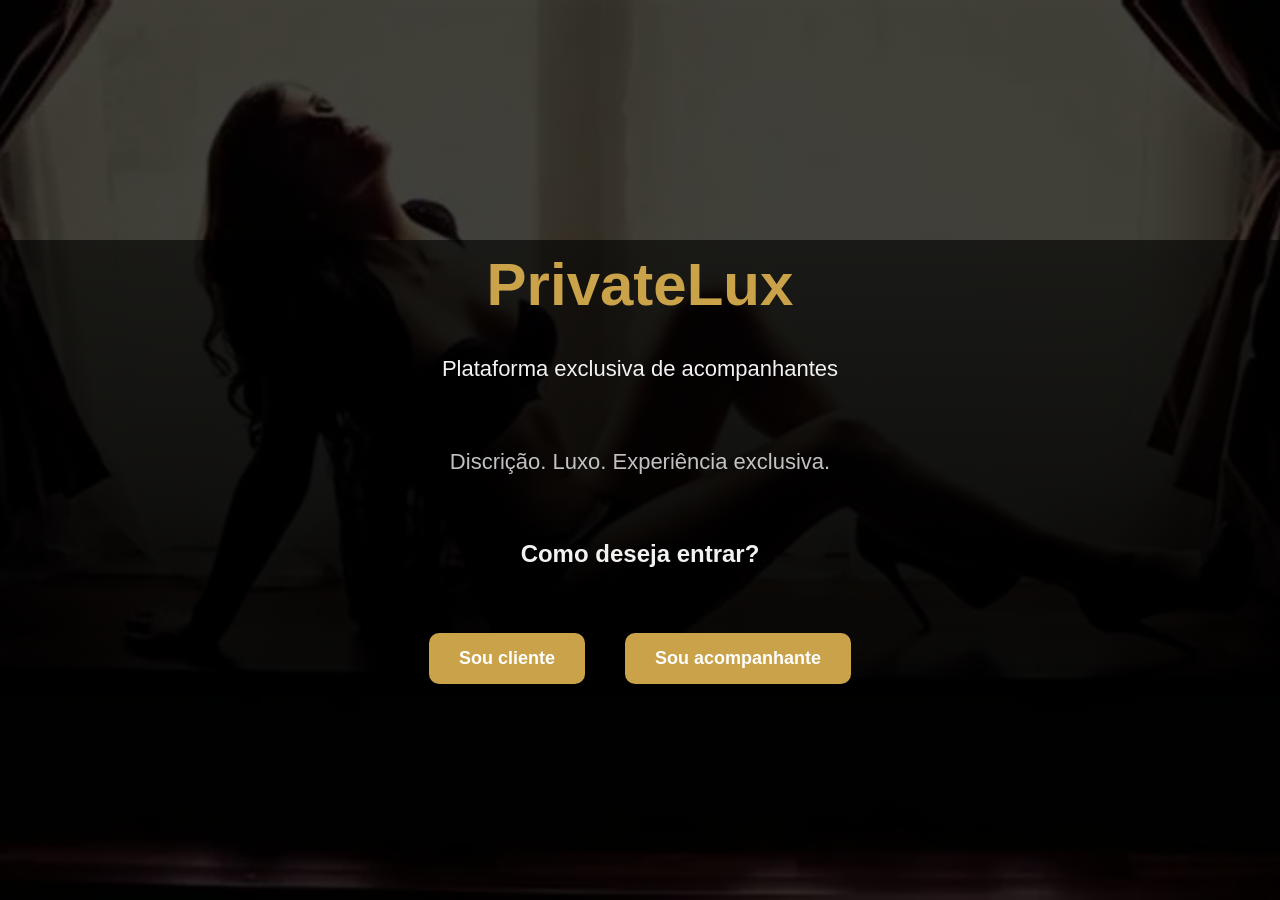
==== index.html @ 8ea76fc2 "Update index.html" ====
<!DOCTYPE html>
<html>

<head>
<title>PrivateLux</title>

<link rel="manifest" href="manifest.json">
<meta name="theme-color" content="#C9A24A">
<meta name="viewport" content="width=device-width, initial-scale=1.0">

<link rel="stylesheet" href="style.css">
<style>

.botoesEntrada{
display:flex;
justify-content:center;
gap:20px;
margin-top:20px;
}

/* MOBILE */
@media (max-width: 600px){

.botoesEntrada{
flex-direction:column;
align-items:center;
gap:15px;
}

.botoesEntrada button{
width:90%;
max-width:300px;
font-size:18px;
padding:15px;
white-space:normal;
}

}
.hero h1{
margin:0;
}
.hero{
min-height:auto;
display:flex;
flex-direction:column;
justify-content:flex-start;
align-items:center;
text-align:center;
padding-top:10px;
box-sizing:border-box;
gap:15px;

background: linear-gradient(rgba(0,0,0,0.6), rgba(0,0,0,0.85)), url('https://images.unsplash.com/photo-1520975922284-9e0f3f0c6b9f');
background-size:cover;
background-position:center;
}
button{
background:#C9A24A;
color:white;
border:none;
border-radius:10px;
font-weight:bold;
cursor:pointer;
transition:0.3s;
}

button:hover{
background:#b8933f;
transform:scale(1.05);
}
</style>
</head>

<body class="semMenu">

<div id="telaEntrada" style="text-align:center; padding:60px;">

</div>
  
<div class="menu">

<div class="logo">
PrivateLux
</div>

<div class="links">
<a href="#">Home</a>
<a href="#">Acompanhantes</a>
<a href="#">Cidades</a>
<a href="#">Login</a>
</div>

</div>

<div class="hero">

<h1>PrivateLux</h1>

<p>Plataforma exclusiva de acompanhantes</p>
<p style="opacity:0.8;">Discrição. Luxo. Experiência exclusiva.</p>

<h2>Como deseja entrar?</h2>

<div class="botoesEntrada">

<button onclick="window.location.href='acompanhantes.html'" style="margin:10px; padding:15px 30px;">
Sou cliente
</button>

<button onclick="window.location.href='painel.html'" style="margin:10px; padding:15px 30px;">
Sou acompanhante
</button>
</div>



</div>
<script>
if("serviceWorker" in navigator){
  navigator.serviceWorker.register("service-worker.js")
  .then(() => console.log("PWA ativo"))
  .catch(err => console.log("Erro PWA:", err));
}
</script>
</body>

</html>
---- style.css ----
body{
margin:0;
font-family:Arial;
color:#F2F2F2;

background-image:
linear-gradient(rgba(0,0,0,0.75), rgba(0,0,0,0.75)),
url("ima.webp");

background-size:cover;
background-position:center;
background-repeat:no-repeat;
height:100vh;
}

/* MENU */

.menu{
display:flex;
justify-content:space-between;
align-items:center;
padding:15px 20px;

background: rgba(0,0,0,0.5);
backdrop-filter: blur(10px);
-webkit-backdrop-filter: blur(10px);

position:fixed;
top:0;
width:100%;
height:60px;
z-index:1000;
}

.semMenu .menu{
display:none;
}

.logo{
color:#C9A24A;
font-size:24px;
font-weight:bold;
}

.links a{
color:white;
margin-left:20px;
text-decoration:none;
}

/* HERO */

.hero{
text-align:center;
margin-top:120px;
}

.hero h1{
color:#C9A24A;
font-size:60px;
}

.hero p{
font-size:22px;
margin-bottom:30px;
}

button{
background:#C9A24A;
border:none;
padding:15px 40px;
font-size:18px;
cursor:pointer;
}

button:hover{
background:#d4b45a;
}
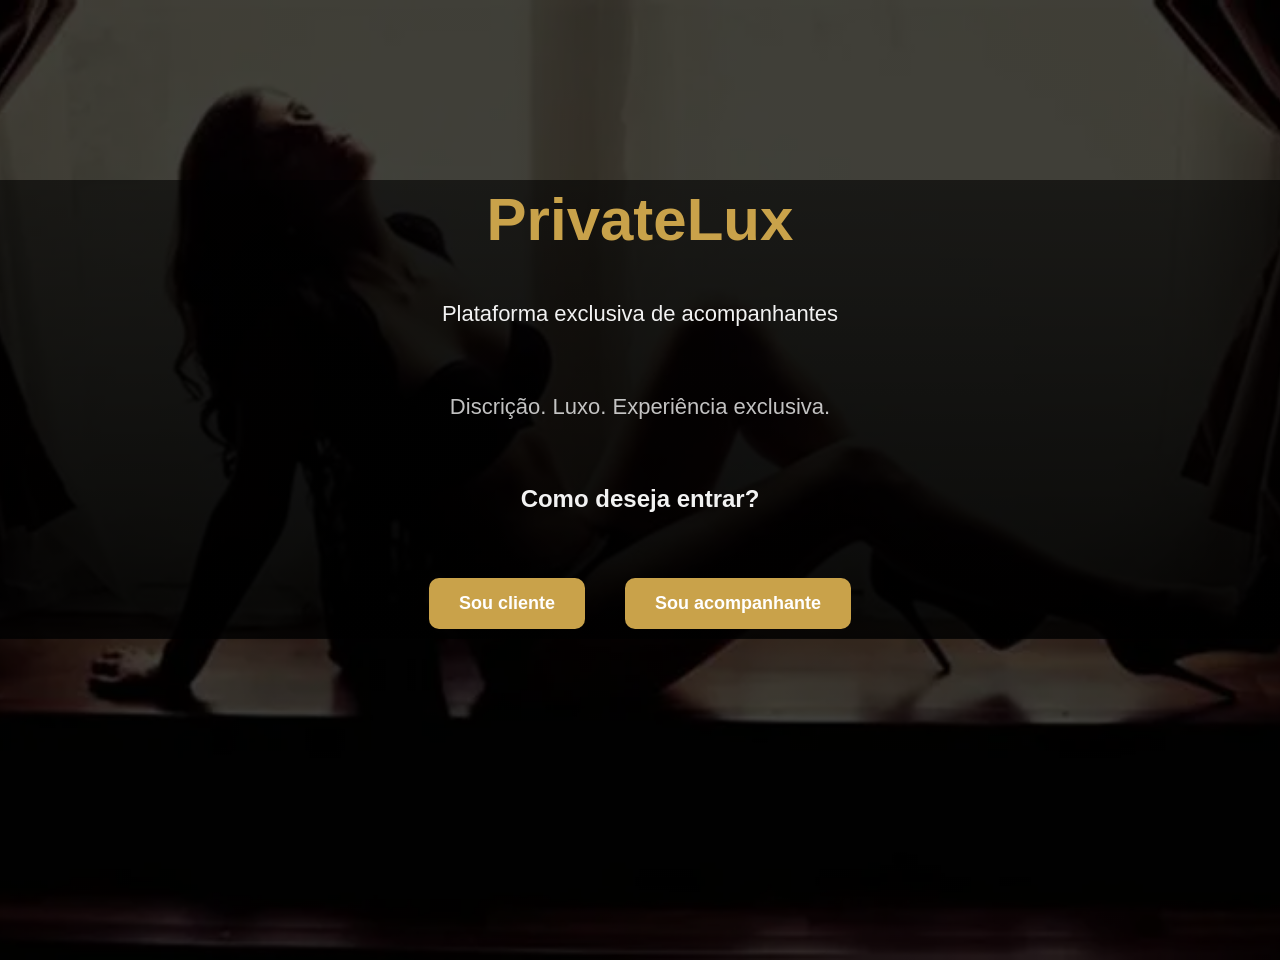
==== commit 25d65c25: "Update index.html" ====
--- a/index.html
+++ b/index.html
@@ -36,18 +36,21 @@
 }
 
 }
+body{
+padding-top:60px;
+}
 .hero h1{
-margin:0;
+margin-top:5px;
+margin-bottom:10px;
 }
 .hero{
-min-height:auto;
 display:flex;
 flex-direction:column;
 justify-content:flex-start;
 align-items:center;
 text-align:center;
-padding-top:10px;
-box-sizing:border-box;
+padding:0;
+margin:0;
 gap:15px;
 
 background: linear-gradient(rgba(0,0,0,0.6), rgba(0,0,0,0.85)), url('https://images.unsplash.com/photo-1520975922284-9e0f3f0c6b9f');
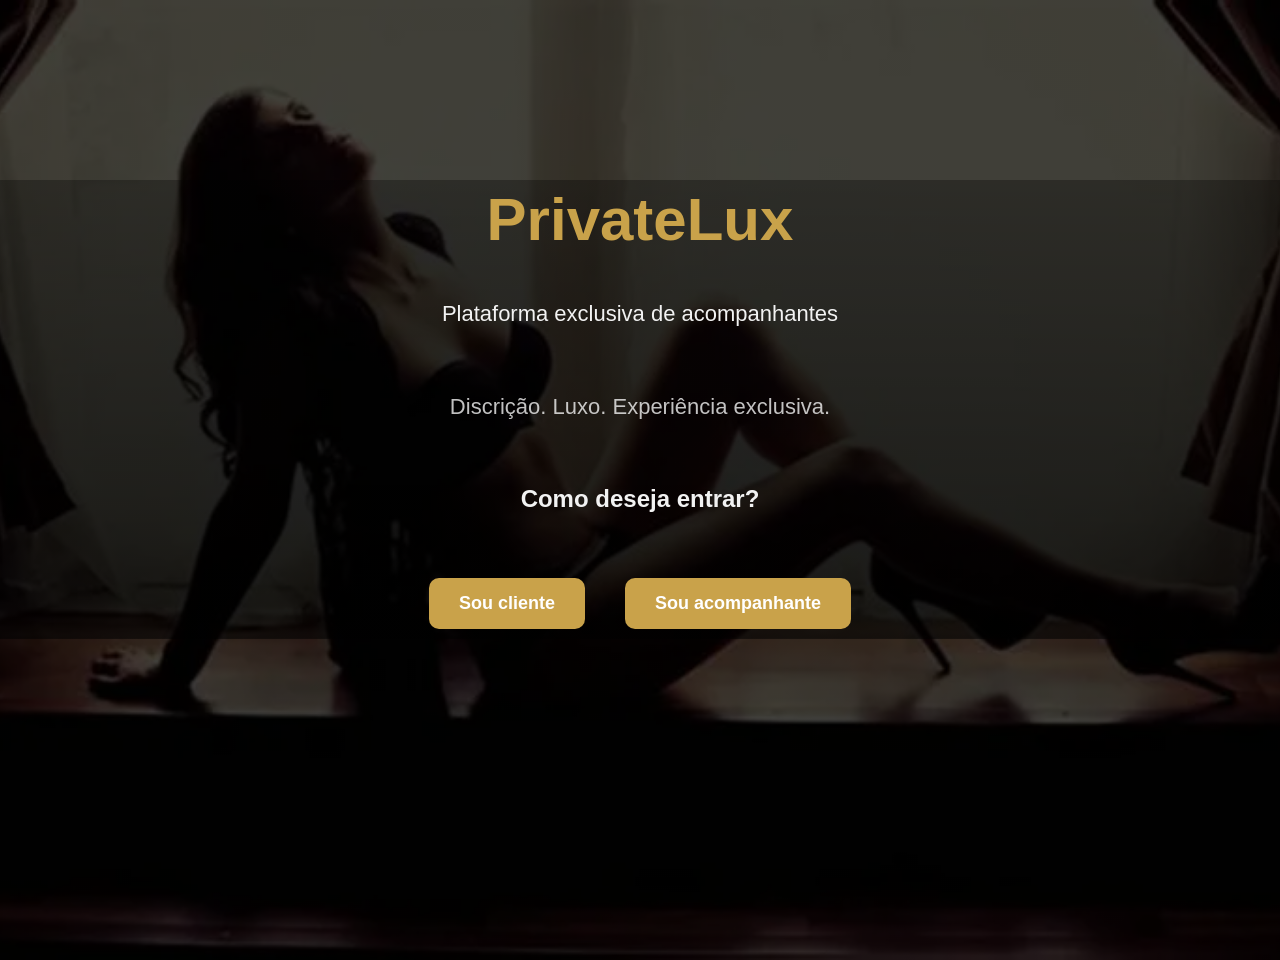
==== commit 20c3b55e: "Update index.html" ====
--- a/index.html
+++ b/index.html
@@ -53,7 +53,7 @@
 margin:0;
 gap:15px;
 
-background: linear-gradient(rgba(0,0,0,0.6), rgba(0,0,0,0.85)), url('https://images.unsplash.com/photo-1520975922284-9e0f3f0c6b9f');
+background: linear-gradient(rgba(0,0,0,0.3), rgba(0,0,0,0.6)), url('https://images.unsplash.com/photo-1520975922284-9e0f3f0c6b9f');
 background-size:cover;
 background-position:center;
 }
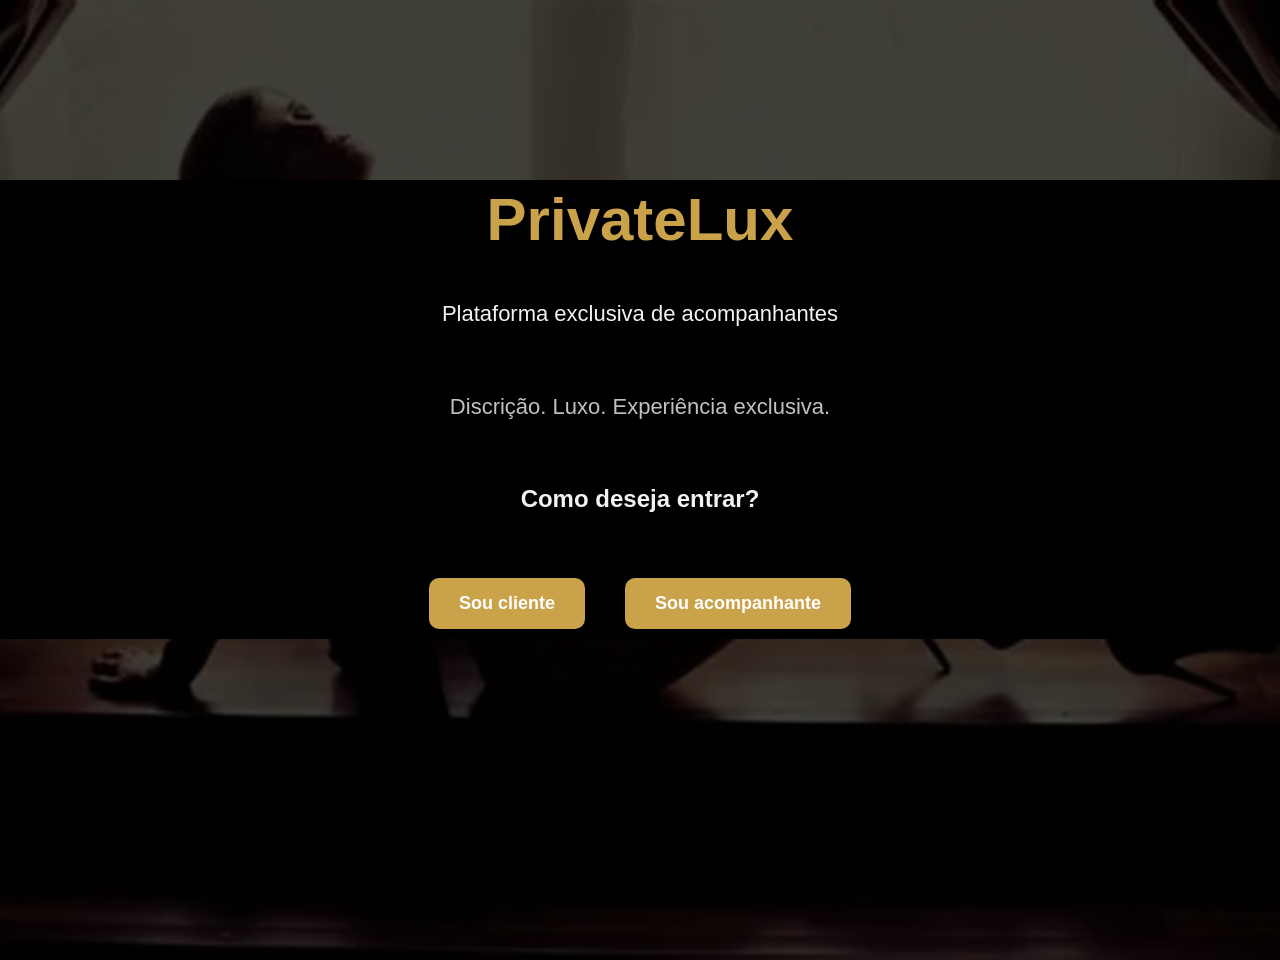
==== commit cb9109cb: "Update index.html" ====
--- a/index.html
+++ b/index.html
@@ -53,7 +53,7 @@
 margin:0;
 gap:15px;
 
-background: linear-gradient(rgba(0,0,0,0.3), rgba(0,0,0,0.6)), url('https://images.unsplash.com/photo-1520975922284-9e0f3f0c6b9f');
+background:#000;
 background-size:cover;
 background-position:center;
 }
--- a/style.css
+++ b/style.css
@@ -52,7 +52,7 @@
 
 .hero{
 text-align:center;
-margin-top:120px;
+margin-top:40px;
 }
 
 .hero h1{
@@ -76,3 +76,18 @@
 button:hover{
 background:#d4b45a;
 }
+@media (max-width: 600px){
+
+.hero h1{
+font-size:36px;
+}
+
+.hero p{
+font-size:16px;
+}
+
+.hero h2{
+font-size:20px;
+}
+
+}
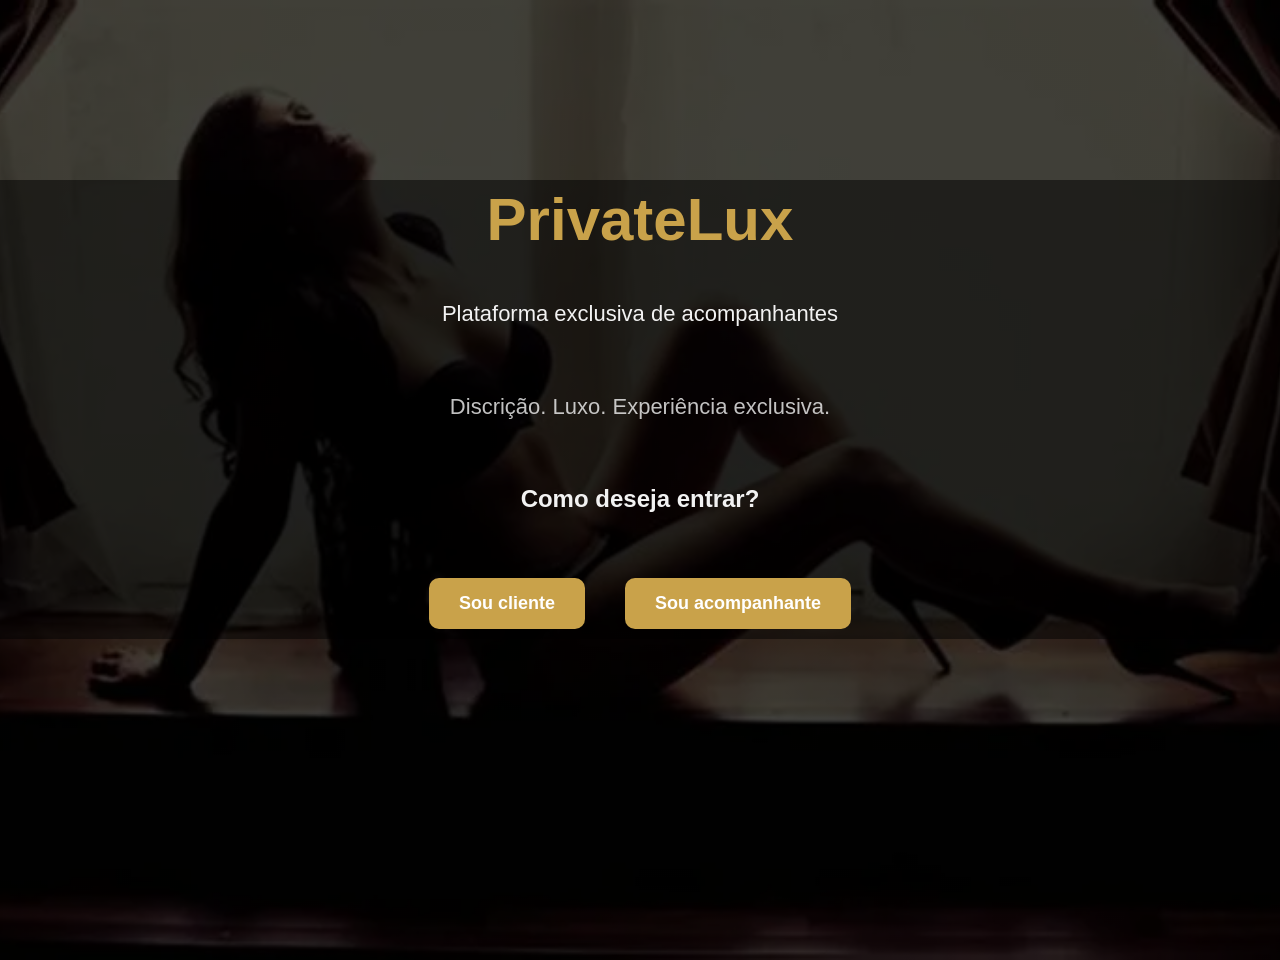
==== commit 686a03ef: "Update index.html" ====
--- a/index.html
+++ b/index.html
@@ -43,6 +43,24 @@
 margin-top:5px;
 margin-bottom:10px;
 }
+  .hero::before{
+content:"";
+position:absolute;
+top:0;
+left:0;
+width:100%;
+height:100%;
+background:rgba(0,0,0,0.5);
+z-index:0;
+}
+  .hero{
+position:relative;
+}
+
+.hero *{
+position:relative;
+z-index:1;
+}
 .hero{
 display:flex;
 flex-direction:column;
@@ -53,7 +71,7 @@
 margin:0;
 gap:15px;
 
-background:#000;
+background: url('https://images.unsplash.com/photo-1520975922284-9e0f3f0c6b9f') center/cover no-repeat;
 background-size:cover;
 background-position:center;
 }
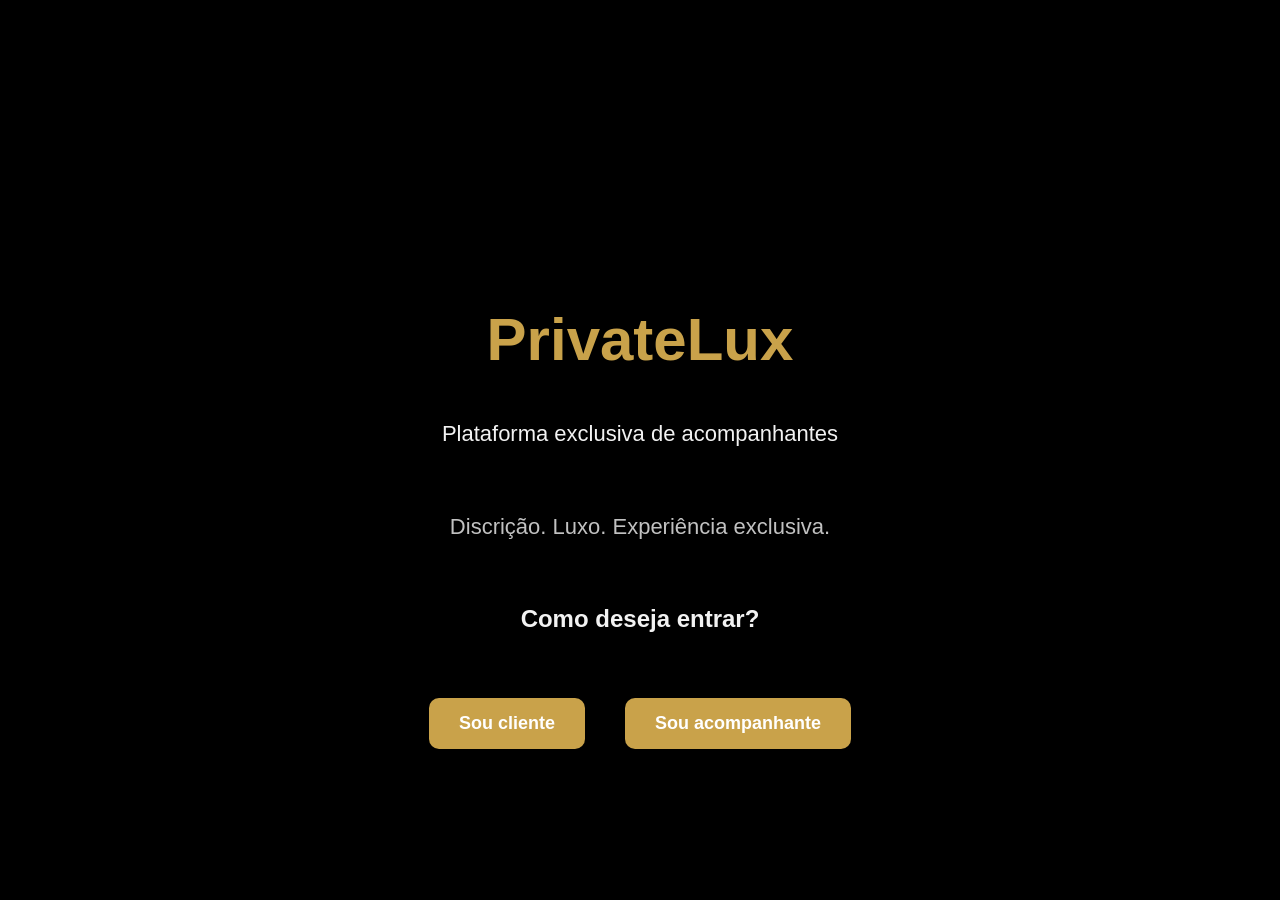
==== commit 8b5b720e: "Update index.html" ====
--- a/index.html
+++ b/index.html
@@ -67,13 +67,12 @@
 justify-content:flex-start;
 align-items:center;
 text-align:center;
-padding:0;
-margin:0;
+padding-top:80px;
 gap:15px;
 
+position:relative;
+
 background: url('https://images.unsplash.com/photo-1520975922284-9e0f3f0c6b9f') center/cover no-repeat;
-background-size:cover;
-background-position:center;
 }
 button{
 background:#C9A24A;
--- a/style.css
+++ b/style.css
@@ -2,15 +2,7 @@
 margin:0;
 font-family:Arial;
 color:#F2F2F2;
-
-background-image:
-linear-gradient(rgba(0,0,0,0.75), rgba(0,0,0,0.75)),
-url("ima.webp");
-
-background-size:cover;
-background-position:center;
-background-repeat:no-repeat;
-height:100vh;
+background:#000;
 }
 
 /* MENU */
@@ -78,16 +70,22 @@
 }
 @media (max-width: 600px){
 
+.hero{
+margin-top:0 !important;
+padding-top:20px;
+}
+
 .hero h1{
-font-size:36px;
+font-size:32px;
+margin-top:0;
 }
 
 .hero p{
-font-size:16px;
+font-size:15px;
 }
 
 .hero h2{
-font-size:20px;
+font-size:18px;
 }
 
 }
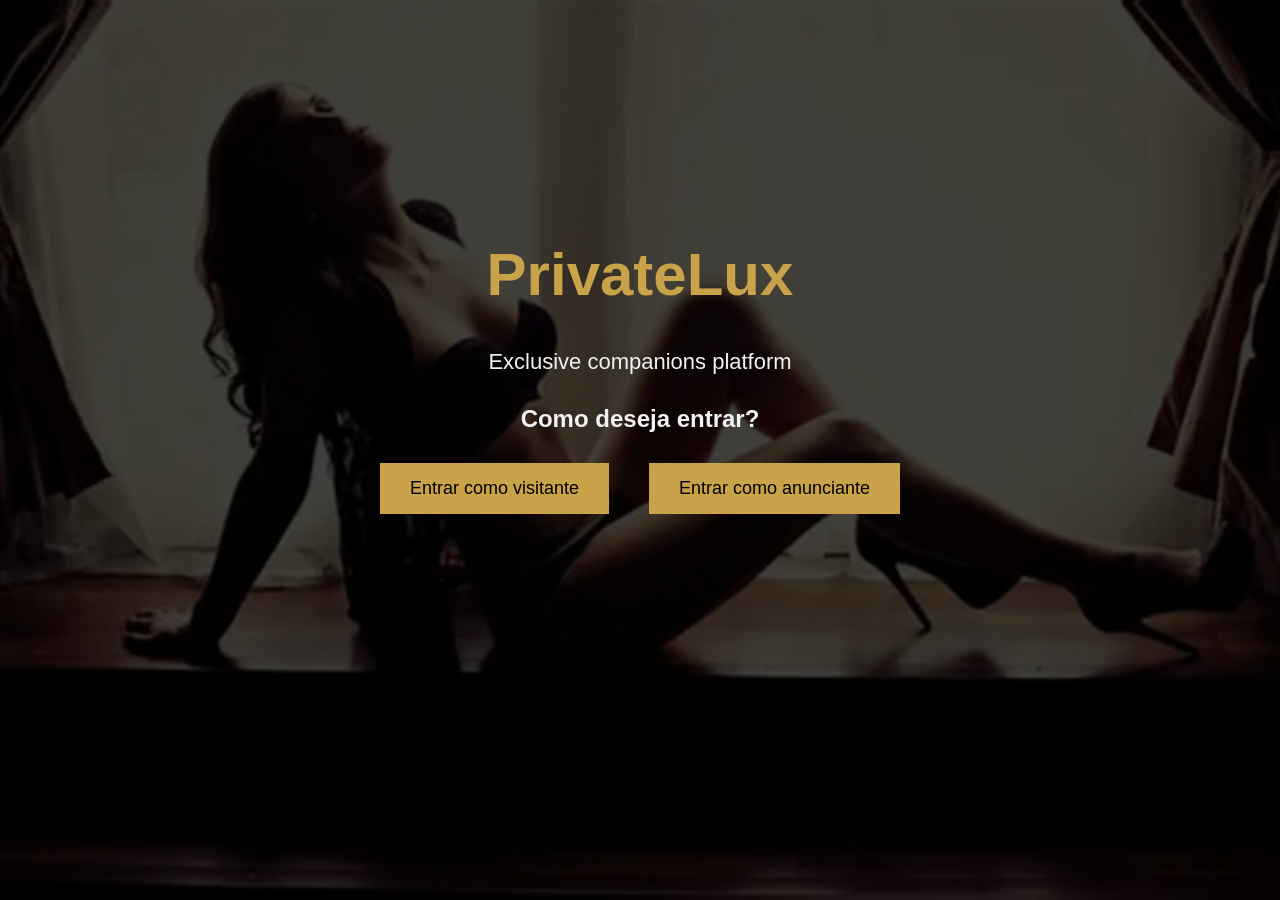
==== commit d41e6b11: "Update index.html" ====
--- a/index.html
+++ b/index.html
@@ -24,70 +24,15 @@
 .botoesEntrada{
 flex-direction:column;
 align-items:center;
-gap:15px;
 }
 
 .botoesEntrada button{
-width:90%;
-max-width:300px;
-font-size:18px;
-padding:15px;
-white-space:normal;
+width:80%;
+font-size:16px;
 }
 
 }
-body{
-padding-top:60px;
-}
-.hero h1{
-margin-top:5px;
-margin-bottom:10px;
-}
-  .hero::before{
-content:"";
-position:absolute;
-top:0;
-left:0;
-width:100%;
-height:100%;
-background:rgba(0,0,0,0.5);
-z-index:0;
-}
-  .hero{
-position:relative;
-}
 
-.hero *{
-position:relative;
-z-index:1;
-}
-.hero{
-display:flex;
-flex-direction:column;
-justify-content:flex-start;
-align-items:center;
-text-align:center;
-padding-top:80px;
-gap:15px;
-
-position:relative;
-
-background: url('https://images.unsplash.com/photo-1520975922284-9e0f3f0c6b9f') center/cover no-repeat;
-}
-button{
-background:#C9A24A;
-color:white;
-border:none;
-border-radius:10px;
-font-weight:bold;
-cursor:pointer;
-transition:0.3s;
-}
-
-button:hover{
-background:#b8933f;
-transform:scale(1.05);
-}
 </style>
 </head>
 
@@ -116,19 +61,18 @@
 
 <h1>PrivateLux</h1>
 
-<p>Plataforma exclusiva de acompanhantes</p>
-<p style="opacity:0.8;">Discrição. Luxo. Experiência exclusiva.</p>
+<p>Exclusive companions platform</p>
 
 <h2>Como deseja entrar?</h2>
 
 <div class="botoesEntrada">
 
 <button onclick="window.location.href='acompanhantes.html'" style="margin:10px; padding:15px 30px;">
-Sou cliente
+Entrar como visitante
 </button>
 
 <button onclick="window.location.href='painel.html'" style="margin:10px; padding:15px 30px;">
-Sou acompanhante
+Entrar como anunciante
 </button>
 </div>
 
--- a/style.css
+++ b/style.css
@@ -2,7 +2,15 @@
 margin:0;
 font-family:Arial;
 color:#F2F2F2;
-background:#000;
+
+background-image:
+linear-gradient(rgba(0,0,0,0.75), rgba(0,0,0,0.75)),
+url("ima.webp");
+
+background-size:cover;
+background-position:center;
+background-repeat:no-repeat;
+height:100vh;
 }
 
 /* MENU */
@@ -20,7 +28,6 @@
 position:fixed;
 top:0;
 width:100%;
-height:60px;
 z-index:1000;
 }
 
@@ -44,7 +51,7 @@
 
 .hero{
 text-align:center;
-margin-top:40px;
+margin-top:120px;
 }
 
 .hero h1{
@@ -68,24 +75,3 @@
 button:hover{
 background:#d4b45a;
 }
-@media (max-width: 600px){
-
-.hero{
-margin-top:0 !important;
-padding-top:20px;
-}
-
-.hero h1{
-font-size:32px;
-margin-top:0;
-}
-
-.hero p{
-font-size:15px;
-}
-
-.hero h2{
-font-size:18px;
-}
-
-}
